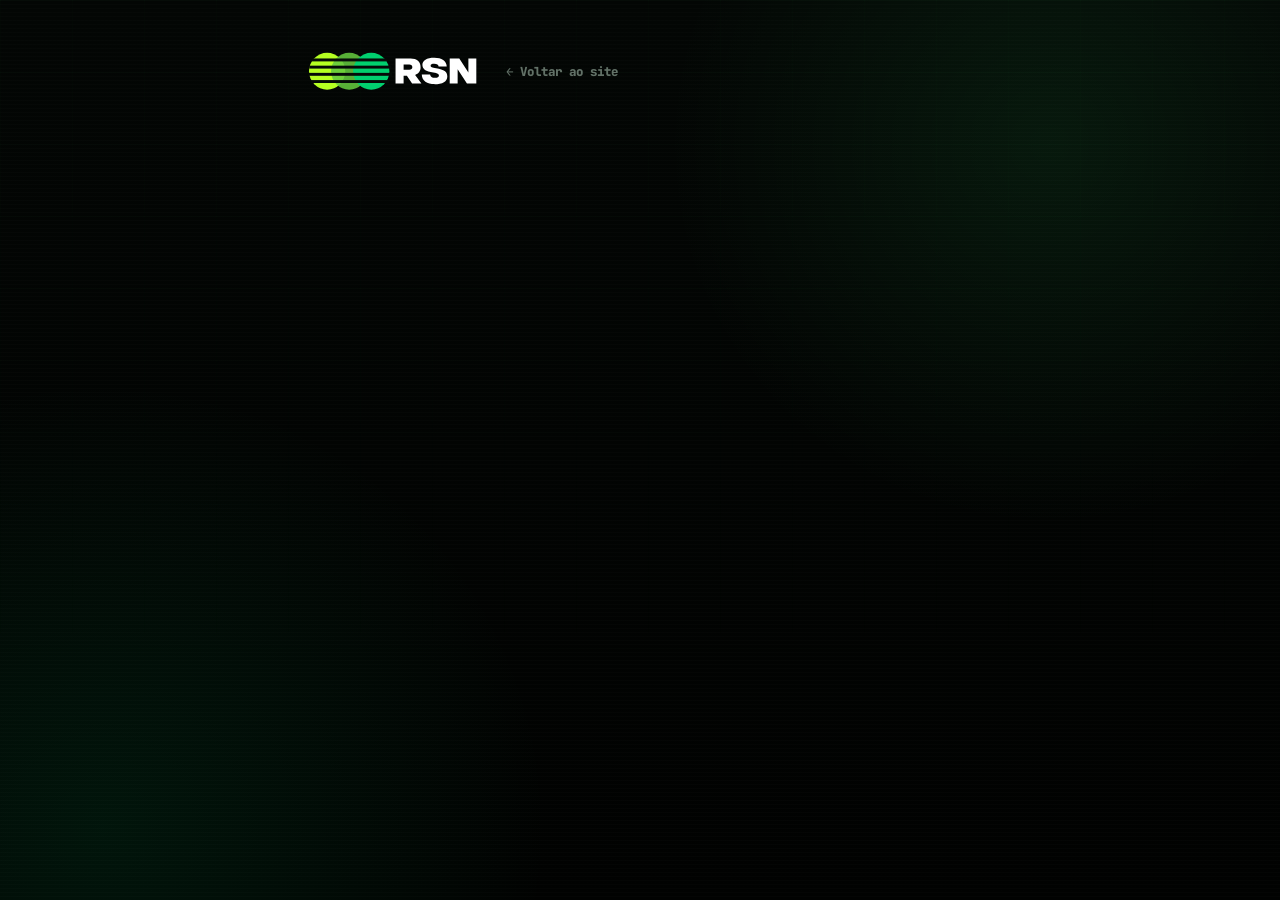
==== admin.html @ 769c26e8 "Add separate admin page (/admin.html); restore official X timeline widget with fallback" ====
<!DOCTYPE html>
<html lang="pt-BR">
<head>
  <meta charset="UTF-8" />
  <meta name="viewport" content="width=device-width, initial-scale=1.0" />
  <title>RSN Live — Admin</title>
  <meta name="robots" content="noindex, nofollow" />
  <meta name="theme-color" content="#020403" />
  <link rel="preconnect" href="https://fonts.googleapis.com" />
  <link rel="preconnect" href="https://fonts.gstatic.com" crossorigin />
  <link href="https://fonts.googleapis.com/css2?family=JetBrains+Mono:wght@400;500;600;700;800&display=swap" rel="stylesheet" />
  <link rel="stylesheet" href="styles.css" />
  <style>
    .admin-page { max-width: 720px; margin: 0 auto; padding: 40px 24px; }
    .admin-page h1 { margin: 0 0 6px; font-size: 1.4rem; text-transform: uppercase; }
    .admin-page .handle { margin: 0 0 28px; color: var(--dim); font-size: 0.78rem; }
    .admin-gate__box { max-width: 420px; margin: 10vh auto 0; }
    .admin-gate__box input { width: 100%; }
    .admin-panel.is-visible { display: block; }
    .admin-preview { margin-top: 18px; padding: 16px; border: 1px solid var(--line); border-radius: 6px; background: rgba(255,255,255,0.028); }
    .admin-preview p { margin: 0 0 8px; color: var(--muted); font-size: 0.72rem; }
    .admin-preview code { display: block; padding: 10px 12px; border-radius: 4px; background: rgba(0,0,0,0.36); color: var(--green-2); font: 700 0.78rem/1.4 var(--mono); word-break: break-all; }
  </style>
</head>
<body>
  <div class="scanline" aria-hidden="true"></div>
  <div class="site-shell admin-page">
    <header class="topbar" style="grid-template-columns: auto 1fr;">
      <a class="brand" href="./" aria-label="RSN Live">
        <img src="assets/img/rsn-logo.svg" alt="RSN" />
      </a>
      <a class="nav__link" href="./">← Voltar ao site</a>
    </header>

    <div class="admin-gate" data-admin-gate>
      <div class="admin-gate__box">
        <label for="admin-gate-input">Senha do admin</label>
        <input id="admin-gate-input" type="password" placeholder="••••••••" data-admin-gate-input />
        <button type="button" data-admin-gate-unlock>Entrar</button>
        <p data-admin-gate-hint style="text-align:center;color:var(--dim);font-size:0.68rem;margin:0;">Area restrita.</p>
      </div>
    </div>

    <section id="admin" class="admin-panel" aria-labelledby="admin-title" hidden>
      <h1 id="admin-title">Live source</h1>
      <p class="handle">Console de controle da transmissao</p>

      <form class="admin-form" data-admin-form>
        <label for="admin-live-url">URL do post ou broadcast no X</label>
        <div class="admin-form__row">
          <input id="admin-live-url" name="liveUrl" type="url" inputmode="url" placeholder="https://x.com/faaretz/status/... ou https://x.com/i/broadcasts/..." data-admin-live-url />
          <button type="submit">Atualizar palco</button>
        </div>
        <p data-admin-status>Cole a URL do post da live para tentar embedar no palco. A URL fica oculta do endereco publico e salva apenas neste navegador.</p>
        <div class="admin-actions">
          <button type="button" data-admin-clear>Limpar salvo</button>
          <button type="button" data-admin-copy>Copiar URL compartilhavel</button>
          <a data-admin-share href="./" target="_blank" rel="noreferrer">Abrir URL compartilhavel</a>
        </div>
      </form>

      <div class="admin-preview">
        <p>URL atual salva no navegador:</p>
        <code data-admin-preview-url>Nenhuma</code>
      </div>
    </section>
  </div>

  <script>
    const ADMIN_PASSWORD = "rsn2024";
    const storageKey = "rsnLiveUrl";

    const adminGate = document.querySelector("[data-admin-gate]");
    const adminGateInput = document.querySelector("[data-admin-gate-input]");
    const adminGateUnlock = document.querySelector("[data-admin-gate-unlock]");
    const adminPanel = document.querySelector("#admin");
    const adminForm = document.querySelector("[data-admin-form]");
    const adminLiveUrl = document.querySelector("[data-admin-live-url]");
    const adminStatus = document.querySelector("[data-admin-status]");
    const adminClear = document.querySelector("[data-admin-clear]");
    const adminShare = document.querySelector("[data-admin-share]");
    const adminCopy = document.querySelector("[data-admin-copy]");
    const adminPreviewUrl = document.querySelector("[data-admin-preview-url]");

    const normalizeBroadcastUrl = (value) => {
      if (!value) return "";
      try {
        const url = new URL(value, window.location.href);
        return url.protocol === "https:" ? url.href : "";
      } catch { return ""; }
    };

    const saved = localStorage.getItem(storageKey) || "";
    if (adminLiveUrl) adminLiveUrl.value = saved;
    if (adminPreviewUrl) adminPreviewUrl.textContent = saved || "Nenhuma";

    const updateShareLink = (url) => {
      if (!adminShare) return;
      const shareUrl = new URL(window.location.origin + window.location.pathname.replace(/admin\.html$/, ""));
      if (url) shareUrl.searchParams.set("broadcast", url);
      adminShare.href = shareUrl.href;
    };
    updateShareLink(saved);

    const setAdminMessage = (msg) => { if (adminStatus) adminStatus.textContent = msg; };

    const unlockAdmin = () => {
      const value = adminGateInput?.value || "";
      if (value !== ADMIN_PASSWORD) {
        if (adminGateInput) adminGateInput.value = "";
        const hint = document.querySelector("[data-admin-gate-hint]");
        if (hint) { hint.textContent = "Senha incorreta. Tente novamente."; hint.style.color = "var(--red)"; }
        return;
      }
      if (adminGate) adminGate.hidden = true;
      if (adminPanel) { adminPanel.hidden = false; adminPanel.classList.add("is-visible"); }
    };

    adminGateUnlock?.addEventListener("click", unlockAdmin);
    adminGateInput?.addEventListener("keydown", (e) => { if (e.key === "Enter") unlockAdmin(); });

    adminForm?.addEventListener("submit", (e) => {
      e.preventDefault();
      const nextUrl = normalizeBroadcastUrl(adminLiveUrl?.value || "");
      if (!nextUrl) { setAdminMessage("Cole uma URL valida do X."); return; }
      localStorage.setItem(storageKey, nextUrl);
      updateShareLink(nextUrl);
      if (adminPreviewUrl) adminPreviewUrl.textContent = nextUrl;
      setAdminMessage("Fonte salva. A URL publica permanece limpa.");
    });

    adminClear?.addEventListener("click", () => {
      localStorage.removeItem(storageKey);
      updateShareLink("");
      if (adminLiveUrl) adminLiveUrl.value = "";
      if (adminPreviewUrl) adminPreviewUrl.textContent = "Nenhuma";
      setAdminMessage("Fonte local limpa.");
    });

    adminCopy?.addEventListener("click", async () => {
      const url = adminShare?.href;
      if (!url) return;
      try { await navigator.clipboard.writeText(url); setAdminMessage("URL copiada."); }
      catch { setAdminMessage("Nao foi possivel copiar."); }
    });
  </script>
</body>
</html>
---- styles.css ----
:root {
  color-scheme: dark;
  --bg: #020403;
  --bg-lift: #050806;
  --panel: #0b0f0d;
  --panel-strong: #101713;
  --line: rgba(190, 255, 206, 0.12);
  --line-strong: rgba(100, 255, 142, 0.28);
  --text: #f5fff7;
  --muted: #91a197;
  --dim: #617066;
  --green: #39ff7a;
  --green-2: #94ff24;
  --green-3: #00d16d;
  --red: #ff4f4f;
  --youtube: #ff1515;
  --shadow: 0 28px 90px rgba(0, 0, 0, 0.52);
  --mono: "JetBrains Mono", "SFMono-Regular", Consolas, monospace;
}

* {
  box-sizing: border-box;
}

html {
  scroll-behavior: smooth;
}

body {
  min-width: 320px;
  margin: 0;
  color: var(--text);
  font-family: var(--mono);
  background:
    radial-gradient(circle at 82% 16%, rgba(58, 255, 122, 0.08), transparent 24rem),
    radial-gradient(circle at 8% 92%, rgba(0, 209, 109, 0.09), transparent 28rem),
    linear-gradient(180deg, #030604 0%, #010201 100%);
}

body::before {
  position: fixed;
  inset: 0;
  z-index: -2;
  content: "";
  background-image:
    linear-gradient(rgba(57, 255, 122, 0.025) 1px, transparent 1px),
    linear-gradient(90deg, rgba(57, 255, 122, 0.02) 1px, transparent 1px);
  background-size: 72px 72px;
  mask-image: linear-gradient(180deg, rgba(0, 0, 0, 0.7), transparent 82%);
}

a {
  color: inherit;
  text-decoration: none;
}

img,
svg {
  display: block;
}

.scanline {
  position: fixed;
  inset: 0;
  z-index: 50;
  pointer-events: none;
  background: repeating-linear-gradient(
    180deg,
    rgba(255, 255, 255, 0.018) 0,
    rgba(255, 255, 255, 0.018) 1px,
    transparent 1px,
    transparent 4px
  );
  mix-blend-mode: screen;
  opacity: 0.5;
}

.site-shell {
  min-height: 100vh;
  padding: 24px 34px 34px;
}

.topbar {
  display: grid;
  grid-template-columns: auto 1fr auto;
  align-items: center;
  gap: 26px;
  min-height: 60px;
}

.brand {
  display: inline-flex;
  align-items: center;
  min-width: 176px;
  padding: 4px 0;
  overflow: visible;
}

.brand img {
  width: 176px;
  height: 54px;
  object-fit: contain;
  overflow: visible;
}

.nav {
  display: flex;
  align-items: center;
  gap: 28px;
}

.nav__link {
  position: relative;
  color: var(--dim);
  font-size: 0.78rem;
  font-weight: 800;
  letter-spacing: 0;
}

.nav__link--active {
  color: var(--text);
}

.nav__link--active::after {
  position: absolute;
  left: 0;
  bottom: -10px;
  width: 100%;
  height: 1px;
  content: "";
  background: var(--green-2);
  box-shadow: 0 0 14px rgba(148, 255, 36, 0.8);
}

.on-air {
  display: inline-flex;
  align-items: center;
  justify-content: center;
  gap: 10px;
  min-height: 36px;
  padding: 0 16px;
  border: 1px solid rgba(255, 79, 79, 0.38);
  border-radius: 4px;
  color: #ffdede;
  background: rgba(255, 79, 79, 0.12);
  font-size: 0.72rem;
  font-weight: 800;
  letter-spacing: 0.14em;
  text-transform: uppercase;
}

.on-air span {
  width: 6px;
  height: 6px;
  border-radius: 50%;
  background: var(--red);
  box-shadow: 0 0 14px var(--red);
}

.live-layout {
  display: grid;
  grid-template-columns: minmax(0, 1fr) 360px;
  gap: 22px;
  margin-top: 26px;
}

.stage {
  position: relative;
  display: grid;
  min-height: calc(100vh - 118px);
  border: 1px solid var(--line);
  border-radius: 8px;
  background: rgba(0, 0, 0, 0.58);
  box-shadow: var(--shadow);
  overflow: hidden;
}

.stage::before {
  position: absolute;
  inset: 0;
  pointer-events: none;
  content: "";
  border: 1px solid rgba(255, 255, 255, 0.025);
  border-radius: inherit;
}

.stage__header,
.stage__footer {
  position: relative;
  z-index: 2;
  display: flex;
  justify-content: space-between;
  gap: 18px;
  padding: 22px 24px;
}

.stage__header {
  align-self: start;
  align-items: flex-start;
}

.stage__footer {
  align-self: end;
  color: #d8e8dd;
  font-size: 0.74rem;
  font-weight: 800;
  text-transform: uppercase;
}

.stage__footer p {
  margin: 0;
}

.stage__footer p:last-child,
.handle {
  color: var(--dim);
}

.terminal-label {
  display: inline-flex;
  width: fit-content;
  margin: 0;
  padding: 10px 12px;
  border: 1px solid var(--line);
  border-radius: 3px;
  color: var(--text);
  background: rgba(255, 255, 255, 0.018);
  font-size: 0.68rem;
  font-weight: 800;
  letter-spacing: 0.16em;
  text-transform: uppercase;
}

.handle {
  margin: 0;
  font-size: 0.76rem;
  font-weight: 800;
  letter-spacing: 0.08em;
}

.video-shell {
  position: absolute;
  inset: 0;
  display: grid;
  place-items: center;
  background:
    radial-gradient(circle at 50% 54%, rgba(57, 255, 122, 0.06), transparent 22rem),
    linear-gradient(180deg, rgba(4, 10, 6, 0.24), rgba(0, 0, 0, 0.92));
}

.live-frame {
  position: absolute;
  inset: 0;
  width: 100%;
  height: 100%;
  border: 0;
  background: #000;
}

.x-post-mount {
  position: absolute;
  inset: 0;
  z-index: 1;
  display: grid;
  place-items: center;
  padding: 28px;
  overflow: auto;
  background: rgba(0, 0, 0, 0.82);
}

.x-post-mount[hidden] {
  display: none;
}

.x-post-mount iframe {
  max-width: min(640px, 100%) !important;
}

.video-shell.is-live .live-frame {
  z-index: 1;
}

.video-shell.is-live::after {
  position: absolute;
  right: 22px;
  bottom: 22px;
  z-index: 2;
  padding: 10px 12px;
  border: 1px solid var(--line);
  border-radius: 3px;
  color: var(--text);
  background: rgba(0, 0, 0, 0.62);
  content: "X broadcast embed";
  font-size: 0.62rem;
  font-weight: 900;
  letter-spacing: 0.12em;
  text-transform: uppercase;
}

.video-shell.is-live .offline-state {
  opacity: 0;
  pointer-events: none;
}

.offline-state {
  position: relative;
  z-index: 1;
  display: grid;
  justify-items: center;
  width: min(560px, calc(100% - 48px));
  text-align: center;
}

.offline-state__rings {
  position: absolute;
  inset: 50% auto auto 50%;
  width: 410px;
  height: 410px;
  transform: translate(-50%, -50%);
  opacity: 0.72;
  pointer-events: none;
}

.offline-state__rings span {
  position: absolute;
  inset: 0;
  border: 1px solid rgba(57, 255, 122, 0.08);
  border-radius: 50%;
  animation: pulse 4.8s ease-in-out infinite;
}

.offline-state__rings span:nth-child(2) {
  inset: 54px;
  border-color: rgba(148, 255, 36, 0.13);
  animation-delay: -1.2s;
}

.offline-state__rings span:nth-child(3) {
  inset: 108px;
  border-color: rgba(0, 209, 109, 0.16);
  animation-delay: -2.4s;
}

.play-button {
  position: relative;
  z-index: 1;
  display: grid;
  place-items: center;
  width: 92px;
  height: 92px;
  margin: 0 0 28px;
  border: 0;
  border-radius: 50%;
  color: #031006;
  background: linear-gradient(135deg, #f5fff7, #9cffb8);
  box-shadow: 0 0 0 1px rgba(255, 255, 255, 0.24), 0 0 64px rgba(57, 255, 122, 0.24);
  cursor: pointer;
}

.play-button svg {
  width: 34px;
  height: 34px;
  margin-left: 4px;
}

.offline-state h1 {
  position: relative;
  z-index: 1;
  margin: 0 0 12px;
  font-size: clamp(1.7rem, 3vw, 3.1rem);
  line-height: 1;
  letter-spacing: 0;
  text-transform: uppercase;
}

.offline-state p {
  position: relative;
  z-index: 1;
  max-width: 46ch;
  margin: 0;
  color: var(--muted);
  font-size: 0.88rem;
  line-height: 1.7;
}

.inline-action {
  position: relative;
  z-index: 1;
  margin-top: 24px;
  color: var(--text);
  font-size: 0.68rem;
  font-weight: 800;
  letter-spacing: 0.18em;
  text-transform: uppercase;
}

.inline-action::after {
  display: block;
  width: 100%;
  height: 1px;
  margin-top: 8px;
  content: "";
  background: var(--green);
}

.side-rail {
  display: grid;
  align-content: start;
  gap: 14px;
  min-width: 0;
}

.quick-links {
  display: grid;
  gap: 10px;
}

.quick-link,
.youtube-banner,
.tweets-panel {
  border: 1px solid var(--line);
  border-radius: 6px;
  background: linear-gradient(180deg, rgba(255, 255, 255, 0.055), rgba(255, 255, 255, 0.025));
}

.quick-link {
  position: relative;
  display: grid;
  grid-template-columns: 34px minmax(0, 1fr) 18px;
  align-items: center;
  gap: 12px;
  min-height: 56px;
  padding: 10px 12px;
  overflow: hidden;
}

.quick-link::before {
  position: absolute;
  top: 0;
  left: 0;
  width: 4px;
  height: 100%;
  content: "";
}

.quick-link--x::before {
  background: var(--text);
}

.quick-link--youtube::before {
  background: var(--youtube);
}

.quick-link__icon {
  display: grid;
  grid-column: 1;
  place-items: center;
  width: 32px;
  height: 32px;
  border-radius: 5px;
  color: #030403;
  background: #f5fff7;
  font-size: 0.86rem;
  font-weight: 900;
}

.quick-link--youtube .quick-link__icon {
  color: #fff;
  background: var(--youtube);
}

.quick-link__icon svg {
  width: 21px;
  height: 21px;
}

.quick-link strong,
.quick-link small {
  display: block;
  min-width: 0;
}

.quick-link strong {
  font-size: 0.86rem;
  line-height: 1.2;
}

.quick-link small {
  margin-top: 3px;
  color: var(--dim);
  font-size: 0.68rem;
  font-weight: 700;
}

.quick-link > svg {
  width: 18px;
  height: 18px;
  color: var(--dim);
}

.youtube-banner {
  display: grid;
  gap: 16px;
  padding: 20px;
  border-color: rgba(57, 255, 122, 0.26);
  background:
    radial-gradient(circle at 88% 18%, rgba(57, 255, 122, 0.18), transparent 8rem),
    linear-gradient(135deg, rgba(7, 32, 17, 0.95), rgba(15, 21, 16, 0.82));
}

.youtube-banner__label {
  color: var(--green-2);
  font-size: 0.68rem;
  font-weight: 900;
  letter-spacing: 0.18em;
  text-transform: uppercase;
}

.youtube-banner strong {
  max-width: 22ch;
  font-size: 1rem;
  line-height: 1.45;
}

.youtube-banner__button {
  justify-self: end;
  padding: 11px 15px;
  border-radius: 4px;
  color: #061009;
  background: var(--green);
  box-shadow: 0 0 32px rgba(57, 255, 122, 0.28);
  font-size: 0.72rem;
  font-weight: 900;
}

.tweets-panel {
  min-height: 480px;
  overflow: hidden;
}

.tweets-panel__top {
  display: flex;
  align-items: center;
  justify-content: space-between;
  padding: 14px 14px 12px;
  border-bottom: 1px solid var(--line);
}

.tweets-panel h2 {
  margin: 0;
  font-size: 0.82rem;
  line-height: 1;
}

.tweets-panel__top a {
  padding: 8px 12px;
  border-radius: 999px;
  color: #061009;
  background: #f5fff7;
  font-size: 0.66rem;
  font-weight: 900;
}

.tweets-panel__embed {
  position: relative;
  min-height: 640px;
  background:
    linear-gradient(90deg, rgba(57, 255, 122, 0.06), transparent 42%),
    rgba(0, 0, 0, 0.2);
}

.x-timeline-mount {
  position: relative;
  z-index: 1;
  min-height: 500px;
  width: 100%;
}

.x-timeline-mount iframe {
  width: 100% !important;
  min-width: 0 !important;
  height: 720px !important;
}

.tweets-loading {
  display: flex;
  align-items: center;
  justify-content: center;
  gap: 8px;
  padding: 40px 20px;
  color: var(--dim);
  font-size: 0.78rem;
}

.tweets-loading__dot {
  width: 6px;
  height: 6px;
  border-radius: 50%;
  background: var(--green);
  animation: bounce 1.4s ease-in-out infinite;
}

.tweets-loading__dot:nth-child(2) {
  animation-delay: 0.2s;
}

.tweets-loading__dot:nth-child(3) {
  animation-delay: 0.4s;
}

@keyframes bounce {
  0%, 80%, 100% {
    transform: scale(0.6);
    opacity: 0.4;
  }
  40% {
    transform: scale(1);
    opacity: 1;
  }
}

.tweets-list {
  display: grid;
  gap: 1px;
  max-height: 720px;
  overflow-y: auto;
}

.tweet-card {
  display: grid;
  gap: 8px;
  padding: 14px;
  border-bottom: 1px solid var(--line);
  background: rgba(0, 0, 0, 0.2);
  transition: background 0.15s;
}

.tweet-card:hover {
  background: rgba(57, 255, 122, 0.04);
}

.tweet-card__meta {
  display: flex;
  justify-content: space-between;
  color: var(--dim);
  font-size: 0.68rem;
}

.tweet-card__text {
  margin: 0;
  color: var(--text);
  font-size: 0.82rem;
  line-height: 1.55;
  word-break: break-word;
}

.admin-gate {
  position: fixed;
  inset: 0;
  z-index: 100;
  display: none;
  place-items: center;
  background: rgba(2, 4, 3, 0.92);
  backdrop-filter: blur(8px);
}

.admin-gate.is-open {
  display: grid;
}

.admin-gate__box {
  display: grid;
  gap: 12px;
  width: min(360px, calc(100% - 48px));
  padding: 24px;
  border: 1px solid var(--line-strong);
  border-radius: 8px;
  background: var(--panel);
  box-shadow: var(--shadow);
}

.admin-gate__box label {
  color: var(--green-2);
  font-size: 0.72rem;
  font-weight: 900;
  letter-spacing: 0.12em;
  text-transform: uppercase;
}

.admin-gate__box input {
  min-height: 46px;
  padding: 0 14px;
  border: 1px solid rgba(190, 255, 206, 0.14);
  border-radius: 4px;
  color: var(--text);
  background: rgba(0, 0, 0, 0.36);
  font: 700 0.78rem/1 var(--mono);
}

.admin-gate__box button {
  min-height: 46px;
  padding: 0 14px;
  border: 1px solid rgba(57, 255, 122, 0.3);
  border-radius: 4px;
  color: #061009;
  background: var(--green);
  font: 900 0.72rem/1 var(--mono);
  cursor: pointer;
}

.admin-gate__box p {
  margin: 0;
  color: var(--dim);
  font-size: 0.68rem;
  font-weight: 700;
  text-align: center;
}

.admin-gate__box kbd {
  display: inline-block;
  padding: 2px 6px;
  border: 1px solid var(--line);
  border-radius: 3px;
  background: rgba(255, 255, 255, 0.04);
  font-family: var(--mono);
  font-size: 0.62rem;
}

.x-timeline-mount iframe {
  width: 100% !important;
  min-width: 0 !important;
  height: 720px !important;
}

.tweets-panel.is-hydrated .feed-fallback {
  display: none;
}

.feed-fallback {
  position: relative;
  z-index: 2;
  display: grid;
  align-content: start;
  gap: 12px;
  padding: 14px;
}

.feed-card {
  display: grid;
  gap: 10px;
  padding: 16px;
  border: 1px solid rgba(190, 255, 206, 0.12);
  border-radius: 6px;
  background:
    linear-gradient(180deg, rgba(255, 255, 255, 0.05), rgba(255, 255, 255, 0.02)),
    radial-gradient(circle at 100% 0, rgba(57, 255, 122, 0.1), transparent 9rem);
}

.feed-card__meta {
  color: var(--green-2);
  font-size: 0.62rem;
  font-weight: 900;
  letter-spacing: 0.14em;
  text-transform: uppercase;
}

.feed-card strong {
  color: var(--text);
  font-size: 0.86rem;
  line-height: 1.5;
}

.feed-card small {
  color: var(--muted);
  font-size: 0.68rem;
  font-weight: 700;
  line-height: 1.55;
}

.feed-card--compact {
  grid-template-columns: 1fr;
  gap: 6px;
  padding: 13px 14px;
}

.replays {
  display: grid;
  grid-template-columns: 280px 1fr;
  gap: 26px;
  margin-top: 22px;
  padding: 22px 0 0;
}

.admin-panel {
  display: none;
  grid-template-columns: 280px 1fr;
  gap: 26px;
  margin-top: 22px;
  padding: 22px 0 20px;
  align-items: start;
}

.admin-panel.is-visible {
  display: grid;
}

.section-kicker {
  margin: 0 0 8px;
  color: var(--green-2);
  font-size: 0.68rem;
  font-weight: 900;
  letter-spacing: 0.18em;
  text-transform: uppercase;
}

.replays h2 {
  margin: 0;
  font-size: 1.2rem;
  text-transform: uppercase;
}

.episode-row {
  display: grid;
  grid-template-columns: repeat(3, minmax(0, 1fr));
  gap: 12px;
}

.episode-row article {
  padding: 16px;
  border: 1px solid var(--line);
  border-radius: 6px;
  background: rgba(255, 255, 255, 0.028);
}

.episode-row span,
.episode-row strong {
  display: block;
}

.episode-row span {
  color: var(--green-2);
  font-size: 0.64rem;
  font-weight: 900;
  letter-spacing: 0.14em;
  text-transform: uppercase;
}

.episode-row strong {
  margin-top: 8px;
  font-size: 0.86rem;
  text-transform: uppercase;
}

.admin-form {
  display: grid;
  gap: 12px;
  padding: 16px;
  border: 1px solid var(--line);
  border-radius: 6px;
  background: linear-gradient(180deg, rgba(255, 255, 255, 0.055), rgba(255, 255, 255, 0.025));
}

.admin-form label {
  color: var(--text);
  font-size: 0.72rem;
  font-weight: 900;
  letter-spacing: 0.12em;
  text-transform: uppercase;
}

.admin-form__row {
  display: grid;
  grid-template-columns: minmax(0, 1fr) auto;
  gap: 10px;
}

.admin-form input {
  min-width: 0;
  min-height: 46px;
  padding: 0 14px;
  border: 1px solid rgba(190, 255, 206, 0.14);
  border-radius: 4px;
  color: var(--text);
  background: rgba(0, 0, 0, 0.36);
  font: 700 0.78rem/1 var(--mono);
}

.admin-form button,
.admin-actions a {
  display: inline-flex;
  align-items: center;
  justify-content: center;
  min-height: 46px;
  padding: 0 14px;
  border: 1px solid rgba(57, 255, 122, 0.3);
  border-radius: 4px;
  color: #061009;
  background: var(--green);
  font: 900 0.72rem/1 var(--mono);
  cursor: pointer;
}

.admin-form p {
  margin: 0;
  color: var(--muted);
  font-size: 0.72rem;
  font-weight: 700;
  line-height: 1.6;
}

.admin-actions {
  display: flex;
  flex-wrap: wrap;
  gap: 10px;
}

.admin-actions button {
  color: var(--text);
  background: rgba(255, 255, 255, 0.04);
}

@keyframes pulse {
  0%,
  100% {
    transform: scale(0.92);
    opacity: 0.28;
  }

  50% {
    transform: scale(1.04);
    opacity: 0.82;
  }
}

@media (max-width: 1180px) {
  .site-shell {
    padding: 20px;
  }

  .live-layout {
    grid-template-columns: 1fr;
  }

  .stage {
    min-height: 64vw;
  }

  .side-rail {
    grid-template-columns: minmax(0, 0.8fr) minmax(280px, 0.7fr);
    align-items: start;
  }

  .quick-links,
  .youtube-banner {
    grid-column: 1;
  }

  .tweets-panel {
    grid-column: 2;
    grid-row: 1 / span 2;
  }
}

@media (max-width: 760px) {
  .site-shell {
    padding: 16px;
  }

  .topbar {
    grid-template-columns: 1fr auto;
    gap: 16px;
  }

  .brand {
    min-width: 136px;
  }

  .brand img {
    width: 136px;
    height: 42px;
  }

  .nav {
    grid-column: 1 / -1;
    grid-row: 2;
    gap: 20px;
    overflow-x: auto;
    padding-bottom: 8px;
  }

  .on-air {
    min-height: 32px;
    padding: 0 12px;
    font-size: 0.62rem;
  }

  .live-layout {
    margin-top: 18px;
  }

  .stage {
    min-height: 72vh;
  }

  .stage__header,
  .stage__footer {
    padding: 16px;
  }

  .stage__header {
    align-items: flex-start;
    flex-direction: column;
  }

  .stage__footer {
    flex-direction: column;
    font-size: 0.62rem;
  }

  .terminal-label {
    max-width: 100%;
    font-size: 0.58rem;
    letter-spacing: 0.1em;
  }

  .play-button {
    width: 76px;
    height: 76px;
  }

  .offline-state p {
    font-size: 0.78rem;
  }

  .side-rail,
  .replays,
  .admin-panel,
  .episode-row {
    grid-template-columns: 1fr;
  }

  .admin-form__row {
    grid-template-columns: 1fr;
  }

  .quick-links,
  .youtube-banner,
  .tweets-panel {
    grid-column: auto;
    grid-row: auto;
  }
}

@media (prefers-reduced-motion: reduce) {
  *,
  *::before,
  *::after {
    scroll-behavior: auto !important;
    animation-duration: 0.001ms !important;
    animation-iteration-count: 1 !important;
    transition-duration: 0.001ms !important;
  }
}
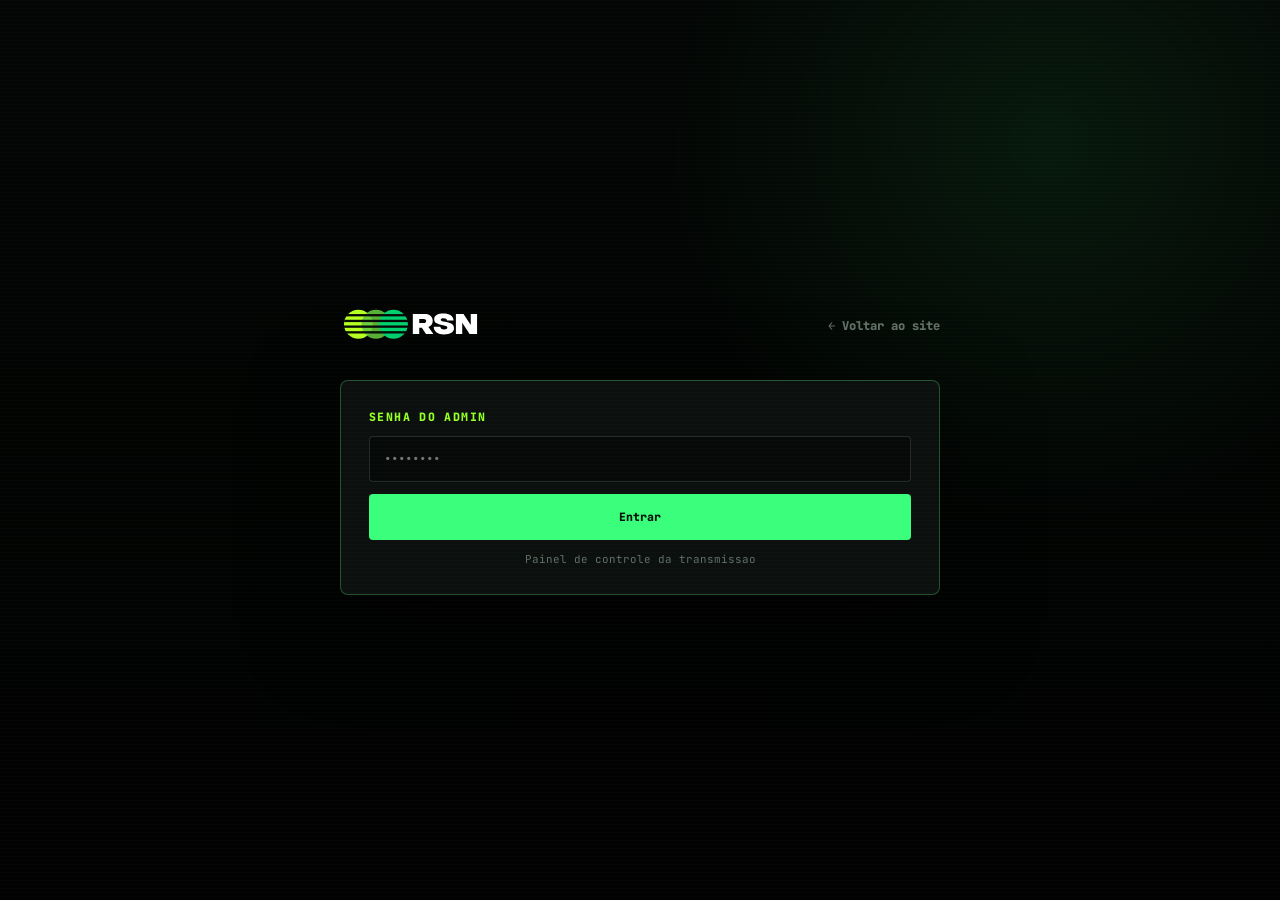
==== commit 9fa56bf1: "Rewrite admin page with self-contained CSS - no external dependencies" ====
--- a/admin.html
+++ b/admin.html
@@ -9,139 +9,148 @@
   <link rel="preconnect" href="https://fonts.googleapis.com" />
   <link rel="preconnect" href="https://fonts.gstatic.com" crossorigin />
   <link href="https://fonts.googleapis.com/css2?family=JetBrains+Mono:wght@400;500;600;700;800&display=swap" rel="stylesheet" />
-  <link rel="stylesheet" href="styles.css" />
   <style>
-    .admin-page { max-width: 720px; margin: 0 auto; padding: 40px 24px; }
-    .admin-page h1 { margin: 0 0 6px; font-size: 1.4rem; text-transform: uppercase; }
-    .admin-page .handle { margin: 0 0 28px; color: var(--dim); font-size: 0.78rem; }
-    .admin-gate__box { max-width: 420px; margin: 10vh auto 0; }
-    .admin-gate__box input { width: 100%; }
-    .admin-panel.is-visible { display: block; }
-    .admin-preview { margin-top: 18px; padding: 16px; border: 1px solid var(--line); border-radius: 6px; background: rgba(255,255,255,0.028); }
-    .admin-preview p { margin: 0 0 8px; color: var(--muted); font-size: 0.72rem; }
-    .admin-preview code { display: block; padding: 10px 12px; border-radius: 4px; background: rgba(0,0,0,0.36); color: var(--green-2); font: 700 0.78rem/1.4 var(--mono); word-break: break-all; }
+    :root { color-scheme:dark; --bg:#020403; --panel:#0b0f0d; --line:rgba(190,255,206,0.12); --line-strong:rgba(100,255,142,0.28); --text:#f5fff7; --muted:#91a197; --dim:#617066; --green:#39ff7a; --green-2:#94ff24; --red:#ff4f4f; --mono:"JetBrains Mono",monospace; --shadow:0 28px 90px rgba(0,0,0,0.52); }
+    *{box-sizing:border-box}
+    body{margin:0;color:var(--text);font-family:var(--mono);background:radial-gradient(circle at 82% 16%, rgba(58,255,122,0.08), transparent 24rem),linear-gradient(180deg,#030604 0%,#010201 100%);min-height:100vh;display:grid;place-items:center;padding:24px}
+    .scanline{position:fixed;inset:0;z-index:50;pointer-events:none;background:repeating-linear-gradient(180deg,rgba(255,255,255,0.018) 0,rgba(255,255,255,0.018) 1px,transparent 1px,transparent 4px);mix-blend-mode:screen;opacity:0.5}
+    a{color:inherit;text-decoration:none}
+    .wrap{width:100%;max-width:600px}
+    .topbar{display:flex;align-items:center;justify-content:space-between;margin-bottom:32px}
+    .topbar img{width:140px;height:auto}
+    .back{color:var(--dim);font-size:0.76rem;font-weight:800}
+    .gate{display:grid;gap:12px;padding:28px;border:1px solid var(--line-strong);border-radius:8px;background:var(--panel);box-shadow:var(--shadow)}
+    .gate label{color:var(--green-2);font-size:0.72rem;font-weight:900;letter-spacing:0.12em;text-transform:uppercase}
+    .gate input{min-height:46px;padding:0 14px;border:1px solid rgba(190,255,206,0.14);border-radius:4px;color:var(--text);background:rgba(0,0,0,0.36);font:700 0.78rem/1 var(--mono)}
+    .gate button{min-height:46px;padding:0 14px;border:1px solid rgba(57,255,122,0.3);border-radius:4px;color:#061009;background:var(--green);font:900 0.72rem/1 var(--mono);cursor:pointer}
+    .gate p{margin:0;color:var(--dim);font-size:0.68rem;text-align:center}
+    .panel{display:none;gap:18px}
+    .panel.is-open{display:grid}
+    .panel h1{margin:0;font-size:1.3rem;text-transform:uppercase}
+    .panel .sub{color:var(--dim);font-size:0.78rem;margin:-8px 0 0}
+    .form{display:grid;gap:12px;padding:20px;border:1px solid var(--line);border-radius:6px;background:linear-gradient(180deg,rgba(255,255,255,0.055),rgba(255,255,255,0.025))}
+    .form label{color:var(--text);font-size:0.72rem;font-weight:900;letter-spacing:0.1em;text-transform:uppercase}
+    .row{display:grid;grid-template-columns:1fr auto;gap:10px}
+    .form input{min-width:0;min-height:46px;padding:0 14px;border:1px solid rgba(190,255,206,0.14);border-radius:4px;color:var(--text);background:rgba(0,0,0,0.36);font:700 0.78rem/1 var(--mono)}
+    .btn{display:inline-flex;align-items:center;justify-content:center;min-height:46px;padding:0 14px;border:1px solid rgba(57,255,122,0.3);border-radius:4px;color:#061009;background:var(--green);font:900 0.72rem/1 var(--mono);cursor:pointer;white-space:nowrap}
+    .btn-ghost{color:var(--text);background:rgba(255,255,255,0.04)}
+    .form p{margin:0;color:var(--muted);font-size:0.7rem;line-height:1.6}
+    .actions{display:flex;flex-wrap:wrap;gap:10px}
+    .preview{margin-top:6px;padding:16px;border:1px solid var(--line);border-radius:6px;background:rgba(255,255,255,0.028)}
+    .preview p{margin:0 0 8px;color:var(--muted);font-size:0.7rem}
+    .preview code{display:block;padding:10px 12px;border-radius:4px;background:rgba(0,0,0,0.36);color:var(--green-2);font:700 0.78rem/1.4 var(--mono);word-break:break-all}
+    .error{color:var(--red)!important}
+    @media(max-width:500px){.row{grid-template-columns:1fr}}
   </style>
 </head>
 <body>
   <div class="scanline" aria-hidden="true"></div>
-  <div class="site-shell admin-page">
-    <header class="topbar" style="grid-template-columns: auto 1fr;">
-      <a class="brand" href="./" aria-label="RSN Live">
-        <img src="assets/img/rsn-logo.svg" alt="RSN" />
-      </a>
-      <a class="nav__link" href="./">← Voltar ao site</a>
+  <div class="wrap">
+    <header class="topbar">
+      <a href="./"><img src="assets/img/rsn-logo.svg" alt="RSN Live" /></a>
+      <a class="back" href="./">← Voltar ao site</a>
     </header>
 
-    <div class="admin-gate" data-admin-gate>
-      <div class="admin-gate__box">
-        <label for="admin-gate-input">Senha do admin</label>
-        <input id="admin-gate-input" type="password" placeholder="••••••••" data-admin-gate-input />
-        <button type="button" data-admin-gate-unlock>Entrar</button>
-        <p data-admin-gate-hint style="text-align:center;color:var(--dim);font-size:0.68rem;margin:0;">Area restrita.</p>
-      </div>
+    <div class="gate" data-gate>
+      <label for="gate-input">Senha do admin</label>
+      <input id="gate-input" type="password" placeholder="••••••••" data-gate-input />
+      <button type="button" data-gate-btn>Entrar</button>
+      <p data-gate-hint>Painel de controle da transmissao</p>
     </div>
 
-    <section id="admin" class="admin-panel" aria-labelledby="admin-title" hidden>
-      <h1 id="admin-title">Live source</h1>
-      <p class="handle">Console de controle da transmissao</p>
+    <div class="panel" data-panel>
+      <h1>Live Source</h1>
+      <p class="sub">Console de controle da transmissao</p>
 
-      <form class="admin-form" data-admin-form>
-        <label for="admin-live-url">URL do post ou broadcast no X</label>
-        <div class="admin-form__row">
-          <input id="admin-live-url" name="liveUrl" type="url" inputmode="url" placeholder="https://x.com/faaretz/status/... ou https://x.com/i/broadcasts/..." data-admin-live-url />
-          <button type="submit">Atualizar palco</button>
+      <form class="form" data-form>
+        <label for="url">URL do post ou broadcast no X</label>
+        <div class="row">
+          <input id="url" name="url" type="url" inputmode="url" placeholder="https://x.com/faaretz/status/... ou https://x.com/i/broadcasts/..." data-url />
+          <button class="btn" type="submit">Atualizar</button>
         </div>
-        <p data-admin-status>Cole a URL do post da live para tentar embedar no palco. A URL fica oculta do endereco publico e salva apenas neste navegador.</p>
-        <div class="admin-actions">
-          <button type="button" data-admin-clear>Limpar salvo</button>
-          <button type="button" data-admin-copy>Copiar URL compartilhavel</button>
-          <a data-admin-share href="./" target="_blank" rel="noreferrer">Abrir URL compartilhavel</a>
+        <p data-msg>Cole a URL da live. Fica salva no navegador — ninguem ve na URL publica.</p>
+        <div class="actions">
+          <button class="btn btn-ghost" type="button" data-clear>Limpar salvo</button>
+          <button class="btn btn-ghost" type="button" data-copy>Copiar link</button>
+          <a class="btn btn-ghost" data-share href="./" target="_blank">Abrir link</a>
         </div>
       </form>
 
-      <div class="admin-preview">
-        <p>URL atual salva no navegador:</p>
-        <code data-admin-preview-url>Nenhuma</code>
+      <div class="preview">
+        <p>URL salva agora:</p>
+        <code data-preview>Nenhuma</code>
       </div>
-    </section>
+    </div>
   </div>
 
   <script>
-    const ADMIN_PASSWORD = "rsn2024";
-    const storageKey = "rsnLiveUrl";
+    const PASSWORD = "rsnsocial";
+    const STORAGE = "rsnLiveUrl";
 
-    const adminGate = document.querySelector("[data-admin-gate]");
-    const adminGateInput = document.querySelector("[data-admin-gate-input]");
-    const adminGateUnlock = document.querySelector("[data-admin-gate-unlock]");
-    const adminPanel = document.querySelector("#admin");
-    const adminForm = document.querySelector("[data-admin-form]");
-    const adminLiveUrl = document.querySelector("[data-admin-live-url]");
-    const adminStatus = document.querySelector("[data-admin-status]");
-    const adminClear = document.querySelector("[data-admin-clear]");
-    const adminShare = document.querySelector("[data-admin-share]");
-    const adminCopy = document.querySelector("[data-admin-copy]");
-    const adminPreviewUrl = document.querySelector("[data-admin-preview-url]");
+    const gate = document.querySelector("[data-gate]");
+    const gateInput = document.querySelector("[data-gate-input]");
+    const gateBtn = document.querySelector("[data-gate-btn]");
+    const gateHint = document.querySelector("[data-gate-hint]");
+    const panel = document.querySelector("[data-panel]");
+    const form = document.querySelector("[data-form]");
+    const urlInput = document.querySelector("[data-url]");
+    const msg = document.querySelector("[data-msg]");
+    const clearBtn = document.querySelector("[data-clear]");
+    const copyBtn = document.querySelector("[data-copy]");
+    const shareLink = document.querySelector("[data-share]");
+    const preview = document.querySelector("[data-preview]");
 
-    const normalizeBroadcastUrl = (value) => {
-      if (!value) return "";
-      try {
-        const url = new URL(value, window.location.href);
-        return url.protocol === "https:" ? url.href : "";
-      } catch { return ""; }
+    const norm = (v) => { try { const u = new URL(v, location.href); return u.protocol==="https:"?u.href:"" } catch { return "" } };
+    const setMsg = (t) => { if (msg) msg.textContent = t };
+
+    const saved = localStorage.getItem(STORAGE) || "";
+    if (urlInput) urlInput.value = saved;
+    if (preview) preview.textContent = saved || "Nenhuma";
+
+    const updateShare = (u) => {
+      if (!shareLink) return;
+      const s = new URL(location.origin + location.pathname.replace(/admin\.html$/,""));
+      if (u) s.searchParams.set("broadcast", u);
+      shareLink.href = s.href;
+    };
+    updateShare(saved);
+
+    const unlock = () => {
+      if (gateInput?.value !== PASSWORD) {
+        if (gateInput) gateInput.value = "";
+        if (gateHint) { gateHint.textContent = "Senha incorreta."; gateHint.classList.add("error"); }
+        return;
+      }
+      if (gate) gate.hidden = true;
+      if (panel) panel.classList.add("is-open");
     };
 
-    const saved = localStorage.getItem(storageKey) || "";
-    if (adminLiveUrl) adminLiveUrl.value = saved;
-    if (adminPreviewUrl) adminPreviewUrl.textContent = saved || "Nenhuma";
+    gateBtn?.addEventListener("click", unlock);
+    gateInput?.addEventListener("keydown", (e) => { if (e.key === "Enter") unlock(); });
 
-    const updateShareLink = (url) => {
-      if (!adminShare) return;
-      const shareUrl = new URL(window.location.origin + window.location.pathname.replace(/admin\.html$/, ""));
-      if (url) shareUrl.searchParams.set("broadcast", url);
-      adminShare.href = shareUrl.href;
-    };
-    updateShareLink(saved);
-
-    const setAdminMessage = (msg) => { if (adminStatus) adminStatus.textContent = msg; };
-
-    const unlockAdmin = () => {
-      const value = adminGateInput?.value || "";
-      if (value !== ADMIN_PASSWORD) {
-        if (adminGateInput) adminGateInput.value = "";
-        const hint = document.querySelector("[data-admin-gate-hint]");
-        if (hint) { hint.textContent = "Senha incorreta. Tente novamente."; hint.style.color = "var(--red)"; }
-        return;
-      }
-      if (adminGate) adminGate.hidden = true;
-      if (adminPanel) { adminPanel.hidden = false; adminPanel.classList.add("is-visible"); }
-    };
-
-    adminGateUnlock?.addEventListener("click", unlockAdmin);
-    adminGateInput?.addEventListener("keydown", (e) => { if (e.key === "Enter") unlockAdmin(); });
-
-    adminForm?.addEventListener("submit", (e) => {
+    form?.addEventListener("submit", (e) => {
       e.preventDefault();
-      const nextUrl = normalizeBroadcastUrl(adminLiveUrl?.value || "");
-      if (!nextUrl) { setAdminMessage("Cole uma URL valida do X."); return; }
-      localStorage.setItem(storageKey, nextUrl);
-      updateShareLink(nextUrl);
-      if (adminPreviewUrl) adminPreviewUrl.textContent = nextUrl;
-      setAdminMessage("Fonte salva. A URL publica permanece limpa.");
+      const u = norm(urlInput?.value || "");
+      if (!u) { setMsg("Cole uma URL valida do X."); return; }
+      localStorage.setItem(STORAGE, u);
+      updateShare(u);
+      if (preview) preview.textContent = u;
+      setMsg("Salvo. Atualize a home pra ver a live no palco.");
     });
 
-    adminClear?.addEventListener("click", () => {
-      localStorage.removeItem(storageKey);
-      updateShareLink("");
-      if (adminLiveUrl) adminLiveUrl.value = "";
-      if (adminPreviewUrl) adminPreviewUrl.textContent = "Nenhuma";
-      setAdminMessage("Fonte local limpa.");
+    clearBtn?.addEventListener("click", () => {
+      localStorage.removeItem(STORAGE);
+      updateShare("");
+      if (urlInput) urlInput.value = "";
+      if (preview) preview.textContent = "Nenhuma";
+      setMsg("Limpo. A home volta ao default.");
     });
 
-    adminCopy?.addEventListener("click", async () => {
-      const url = adminShare?.href;
-      if (!url) return;
-      try { await navigator.clipboard.writeText(url); setAdminMessage("URL copiada."); }
-      catch { setAdminMessage("Nao foi possivel copiar."); }
+    copyBtn?.addEventListener("click", async () => {
+      const u = shareLink?.href;
+      if (!u) return;
+      try { await navigator.clipboard.writeText(u); setMsg("Link copiado."); }
+      catch { setMsg("Nao foi possivel copiar."); }
     });
   </script>
 </body>
